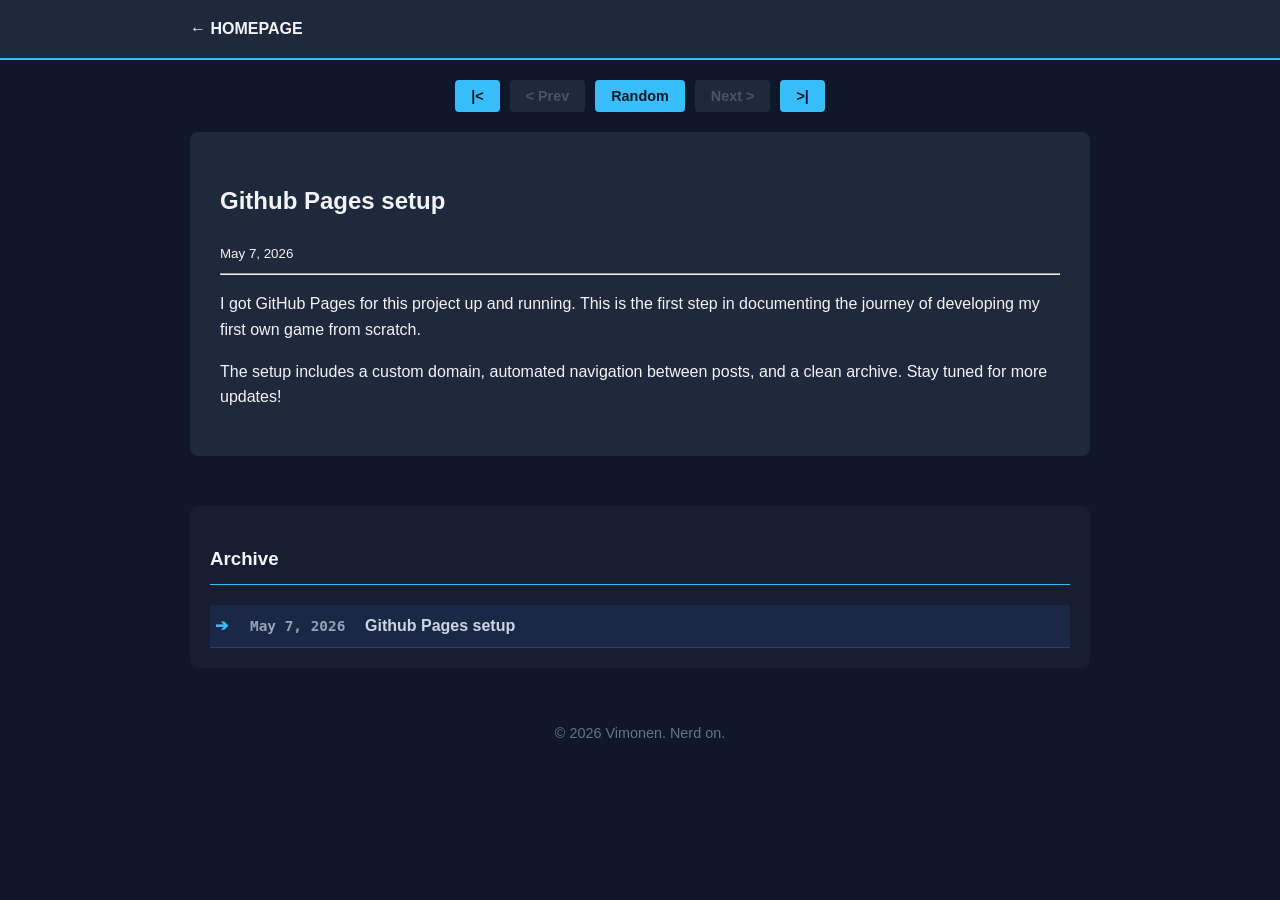
==== devlog/index.html @ f3e04bbf "Update index.html" ====
<!DOCTYPE html>
<html lang="fi">
<head>
    <meta charset="UTF-8">
    <meta name="viewport" content="width=device-width, initial-scale=1.0">
    <title>{Flight 3919} devlog</title>
    <link rel="stylesheet" href="../css/style.css">
</head>
<body>
    <nav>
        <div class="container">
            <a href="../index.html" class="logo">← HOMEPAGE</a>
        </div>
    </nav>

    <main class="container">
        <div class="devlog-nav"></div>

        <article class="devlog-post">
            <h1 id="post-title">Ladataan...</h1>
            <small id="post-date"></small>
            <hr>
            <div id="post-content">
                </div>
        </article>

        <section class="devlog-archive-inline">
            <h3>Archive</h3>
            <div id="inline-archive-list"></div>
        </section>
    </main>

    <footer>
        <div class="container">
            <p>&copy; 2026 Vimonen. Nerd on.</p>
        </div>
    </footer>

    <script src="posts.js"></script>
    <script src="nav.js"></script>
    <script>
        async function _lataa_sisalto() {
            const params = new URLSearchParams(window.location.search);
            let postId = params.get('id');
            
            // Valitaan postaus (uusin oletuksena)
            let postData = postId 
                ? devlogPosts.find(p => p.id === postId || p.path.endsWith(postId))
                : devlogPosts[devlogPosts.length - 1];

            if (postData) {
                document.getElementById('post-title').innerText = postData.title;
                document.getElementById('post-date').innerText = postData.date;
                
                try {
                    const response = await fetch(`content/${postData.path}.txt`);
                    if (!response.ok) throw new Error();
                    const text = await response.text();
                    document.getElementById('post-content').innerHTML = text;
                    
                    // Päivitetään arkisto ja nuoli
                    _paivita_inline_arkisto(postData.id || postData.path.split('/').pop());
                } catch (e) {
                    document.getElementById('post-content').innerText = "Sisältöä ei löytynyt.";
                }
            }
        }

        function _paivita_inline_arkisto(currentId) {
            const list = document.getElementById("inline-archive-list");
            if (!list) return;
            list.innerHTML = "";
            
            [...devlogPosts].reverse().forEach(post => {
                const id = post.id || post.path.split('/').pop();
                const isCurrent = id === currentId;
                
                const item = document.createElement("div");
                item.className = `archive-row ${isCurrent ? 'active' : ''}`;
                
                item.innerHTML = `
                    <span class="indicator">${isCurrent ? '➔' : ''}</span>
                    <span class="date">${post.date}</span>
                    <a href="index.html?id=${id}">${post.title}</a>
                `;
                list.appendChild(item);
            });
        }

        // Käynnistys
        _lataa_sisalto();
    </script>
</body>
</html>
---- css/style.css ----
/* Perusasetukset */
:root {
    --bg-color: #0f172a;
    --text-color: #f1f5f9;
    --accent-color: #38bdf8;
    --secondary-bg: #1e293b;
}

body {
    font-family: -apple-system, BlinkMacSystemFont, "Segoe UI", Roboto, sans-serif;
    background-color: var(--bg-color);
    color: var(--text-color);
    line-height: 1.6;
    margin: 0;
}

.container {
    max-width: 900px;
    margin: 0 auto;
    padding: 0 20px;
}

/* Navigointi */
nav {
    background: var(--secondary-bg);
    padding: 1rem 0;
    border-bottom: 2px solid var(--accent-color);
}

nav .container {
    display: flex;
    justify-content: space-between;
    align-items: center;
}

nav ul {
    list-style: none;
    display: flex;
    gap: 20px;
    margin: 0;
}

nav a {
    color: var(--text-color);
    text-decoration: none;
    font-weight: bold;
}

/* Header */
header {
    padding: 80px 0;
    text-align: center;
    background: linear-gradient(to bottom, var(--secondary-bg), var(--bg-color));
}

.btn {
    display: inline-block;
    padding: 12px 24px;
    border-radius: 6px;
    text-decoration: none;
    font-weight: bold;
    transition: transform 0.2s;
}

.btn.primary {
    background-color: var(--accent-color);
    color: var(--bg-color);
}

.btn:hover {
    transform: translateY(-2px);
}

/* Footer */
footer {
    text-align: center;
    padding: 40px 0;
    font-size: 0.9rem;
    color: #64748b;
}

.devlog-nav {
    display: flex;
    justify-content: center;
    gap: 10px;
    margin: 20px 0;
    flex-wrap: wrap;
}

.devlog-nav button {
    background-color: #38bdf8; /* Sama sininen kuin painikkeessasi */
    color: #0f172a;
    border: none;
    padding: 8px 16px;
    border-radius: 4px;
    cursor: pointer;
    font-weight: bold;
    font-size: 0.9rem;
    transition: background-color 0.2s;
}

.devlog-nav button:hover {
    background-color: #7dd3fc;
}

.devlog-nav button:disabled {
    background-color: #1e293b;
    color: #475569;
    cursor: not-allowed;
}

.devlog-post {
    background-color: #1e293b;
    padding: 30px;
    border-radius: 8px;
    margin-bottom: 40px;
}

.devlog-archive-inline {
    margin-top: 50px;
    padding: 20px;
    background: rgba(255, 255, 255, 0.03);
    border-radius: 8px;
}

.devlog-archive-inline h3 {
    border-bottom: 1px solid var(--accent-color);
    padding-bottom: 10px;
    margin-bottom: 20px;
}

.archive-row {
    display: flex;
    gap: 15px;
    padding: 8px 5px;
    border-bottom: 1px solid rgba(255, 255, 255, 0.1);
    align-items: center;
}

.archive-row.active {
    background: rgba(59, 130, 246, 0.1); /* Kevyt korostusväri */
    font-weight: bold;
}

.archive-row .indicator {
    width: 20px;
    color: var(--accent-color);
    font-weight: bold;
}

.archive-row .date {
    font-family: monospace;
    font-size: 0.9rem;
    color: #94a3b8;
    min-width: 100px;
}

.archive-row a {
    text-decoration: none;
    color: #cbd5e1;
}

.archive-row a:hover {
    color: var(--accent-color);
}
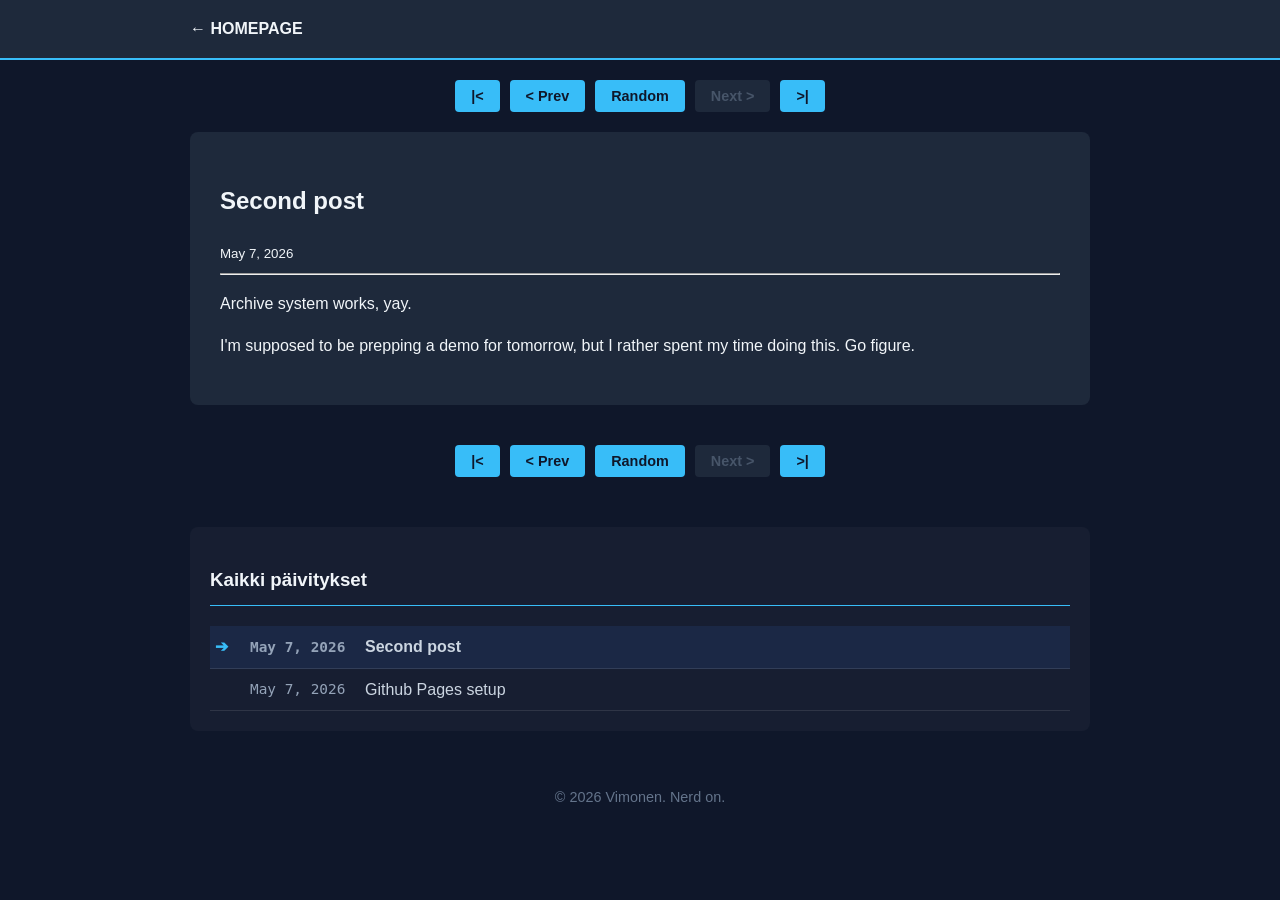
==== commit 297f96a0: "Update index.html" ====
--- a/devlog/index.html
+++ b/devlog/index.html
@@ -3,7 +3,7 @@
 <head>
     <meta charset="UTF-8">
     <meta name="viewport" content="width=device-width, initial-scale=1.0">
-    <title>{Flight 3919} devlog</title>
+    <title>Devlog - Vimonen</title>
     <link rel="stylesheet" href="../css/style.css">
 </head>
 <body>
@@ -24,8 +24,10 @@
                 </div>
         </article>
 
+        <div class="devlog-nav"></div>
+
         <section class="devlog-archive-inline">
-            <h3>Archive</h3>
+            <h3>Kaikki päivitykset</h3>
             <div id="inline-archive-list"></div>
         </section>
     </main>
@@ -40,15 +42,19 @@
     <script src="nav.js"></script>
     <script>
         async function _lataa_sisalto() {
+            /**
+             * Hakee postauksen tiedot URL-parametrin perusteella ja päivittää DOM-elementit.
+             */
             const params = new URLSearchParams(window.location.search);
             let postId = params.get('id');
             
-            // Valitaan postaus (uusin oletuksena)
             let postData = postId 
                 ? devlogPosts.find(p => p.id === postId || p.path.endsWith(postId))
                 : devlogPosts[devlogPosts.length - 1];
 
             if (postData) {
+                const tunnus = postData.id || postData.path.split('/').pop();
+                
                 document.getElementById('post-title').innerText = postData.title;
                 document.getElementById('post-date').innerText = postData.date;
                 
@@ -56,30 +62,35 @@
                     const response = await fetch(`content/${postData.path}.txt`);
                     if (!response.ok) throw new Error();
                     const text = await response.text();
+                    
                     document.getElementById('post-content').innerHTML = text;
                     
-                    // Päivitetään arkisto ja nuoli
-                    _paivita_inline_arkisto(postData.id || postData.path.split('/').pop());
+                    // Päivitetään muut komponentit vasta kun sisältö on ladattu
+                    _paivita_navigointi(devlogPosts, tunnus);
+                    _paivita_inline_arkisto(tunnus);
                 } catch (e) {
-                    document.getElementById('post-content').innerText = "Sisältöä ei löytynyt.";
+                    document.getElementById('post-content').innerText = "Virhe: Sisältöä ei löytynyt.";
                 }
             }
         }
 
-        function _paivita_inline_arkisto(currentId) {
+        function _paivita_inline_arkisto(nykyinenId) {
+            /**
+             * Rakentaa arkistolistan ja korostaa aktiivisen postauksen.
+             */
             const list = document.getElementById("inline-archive-list");
             if (!list) return;
             list.innerHTML = "";
             
             [...devlogPosts].reverse().forEach(post => {
                 const id = post.id || post.path.split('/').pop();
-                const isCurrent = id === currentId;
+                const onNykyinen = id === nykyinenId;
                 
                 const item = document.createElement("div");
-                item.className = `archive-row ${isCurrent ? 'active' : ''}`;
+                item.className = `archive-row ${onNykyinen ? 'active' : ''}`;
                 
                 item.innerHTML = `
-                    <span class="indicator">${isCurrent ? '➔' : ''}</span>
+                    <span class="indicator">${onNykyinen ? '➔' : ''}</span>
                     <span class="date">${post.date}</span>
                     <a href="index.html?id=${id}">${post.title}</a>
                 `;
@@ -87,7 +98,6 @@
             });
         }
 
-        // Käynnistys
         _lataa_sisalto();
     </script>
 </body>
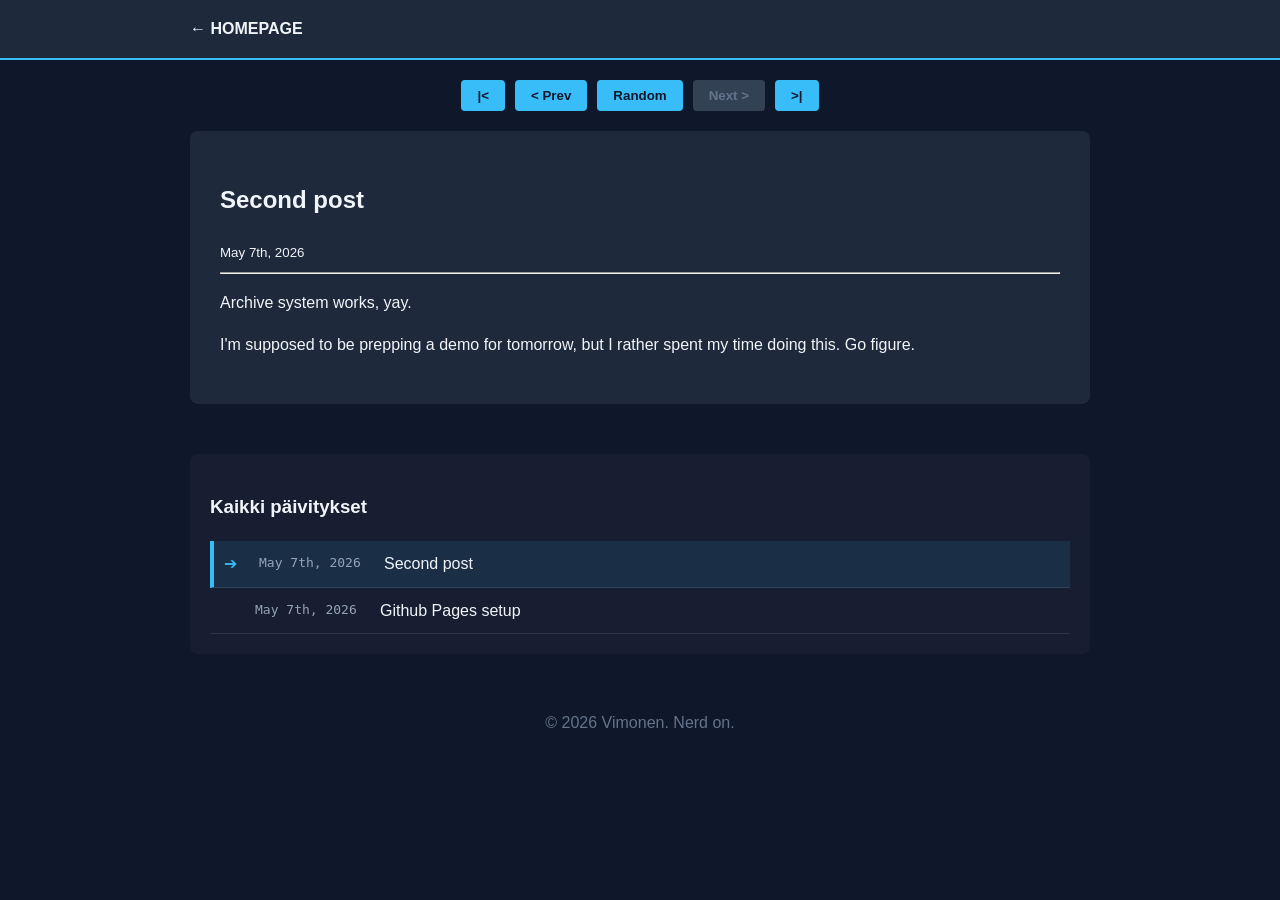
==== commit 18a4cb27: "Update index.html" ====
--- a/devlog/index.html
+++ b/devlog/index.html
@@ -23,8 +23,6 @@
             <div id="post-content">
                 </div>
         </article>
-
-        <div class="devlog-nav"></div>
 
         <section class="devlog-archive-inline">
             <h3>Kaikki päivitykset</h3>
--- a/css/style.css
+++ b/css/style.css
@@ -33,52 +33,13 @@
     align-items: center;
 }
 
-nav ul {
-    list-style: none;
-    display: flex;
-    gap: 20px;
-    margin: 0;
-}
-
-nav a {
+.logo {
     color: var(--text-color);
     text-decoration: none;
     font-weight: bold;
 }
 
-/* Header */
-header {
-    padding: 80px 0;
-    text-align: center;
-    background: linear-gradient(to bottom, var(--secondary-bg), var(--bg-color));
-}
-
-.btn {
-    display: inline-block;
-    padding: 12px 24px;
-    border-radius: 6px;
-    text-decoration: none;
-    font-weight: bold;
-    transition: transform 0.2s;
-}
-
-.btn.primary {
-    background-color: var(--accent-color);
-    color: var(--bg-color);
-}
-
-.btn:hover {
-    transform: translateY(-2px);
-}
-
-/* Footer */
-footer {
-    text-align: center;
-    padding: 40px 0;
-    font-size: 0.9rem;
-    color: #64748b;
-}
-
+/* Devlog-spesifit */
 .devlog-nav {
     display: flex;
     justify-content: center;
@@ -88,34 +49,29 @@
 }
 
 .devlog-nav button {
-    background-color: #38bdf8; /* Sama sininen kuin painikkeessasi */
-    color: #0f172a;
+    background-color: var(--accent-color);
+    color: var(--bg-color);
     border: none;
     padding: 8px 16px;
     border-radius: 4px;
     cursor: pointer;
     font-weight: bold;
-    font-size: 0.9rem;
-    transition: background-color 0.2s;
-}
-
-.devlog-nav button:hover {
-    background-color: #7dd3fc;
 }
 
 .devlog-nav button:disabled {
-    background-color: #1e293b;
-    color: #475569;
+    background-color: #334155;
+    color: #64748b;
     cursor: not-allowed;
 }
 
 .devlog-post {
-    background-color: #1e293b;
+    background-color: var(--secondary-bg);
     padding: 30px;
     border-radius: 8px;
     margin-bottom: 40px;
 }
 
+/* Inline Archive */
 .devlog-archive-inline {
     margin-top: 50px;
     padding: 20px;
@@ -123,43 +79,41 @@
     border-radius: 8px;
 }
 
-.devlog-archive-inline h3 {
-    border-bottom: 1px solid var(--accent-color);
-    padding-bottom: 10px;
-    margin-bottom: 20px;
-}
-
 .archive-row {
     display: flex;
     gap: 15px;
-    padding: 8px 5px;
+    padding: 10px;
     border-bottom: 1px solid rgba(255, 255, 255, 0.1);
     align-items: center;
 }
 
 .archive-row.active {
-    background: rgba(59, 130, 246, 0.1); /* Kevyt korostusväri */
-    font-weight: bold;
+    background: rgba(56, 189, 248, 0.1);
+    border-left: 4px solid var(--accent-color);
 }
 
 .archive-row .indicator {
     width: 20px;
     color: var(--accent-color);
-    font-weight: bold;
 }
 
 .archive-row .date {
     font-family: monospace;
-    font-size: 0.9rem;
     color: #94a3b8;
-    min-width: 100px;
+    min-width: 110px;
 }
 
 .archive-row a {
+    color: var(--text-color);
     text-decoration: none;
-    color: #cbd5e1;
 }
 
 .archive-row a:hover {
     color: var(--accent-color);
 }
+
+footer {
+    text-align: center;
+    padding: 40px 0;
+    color: #64748b;
+}
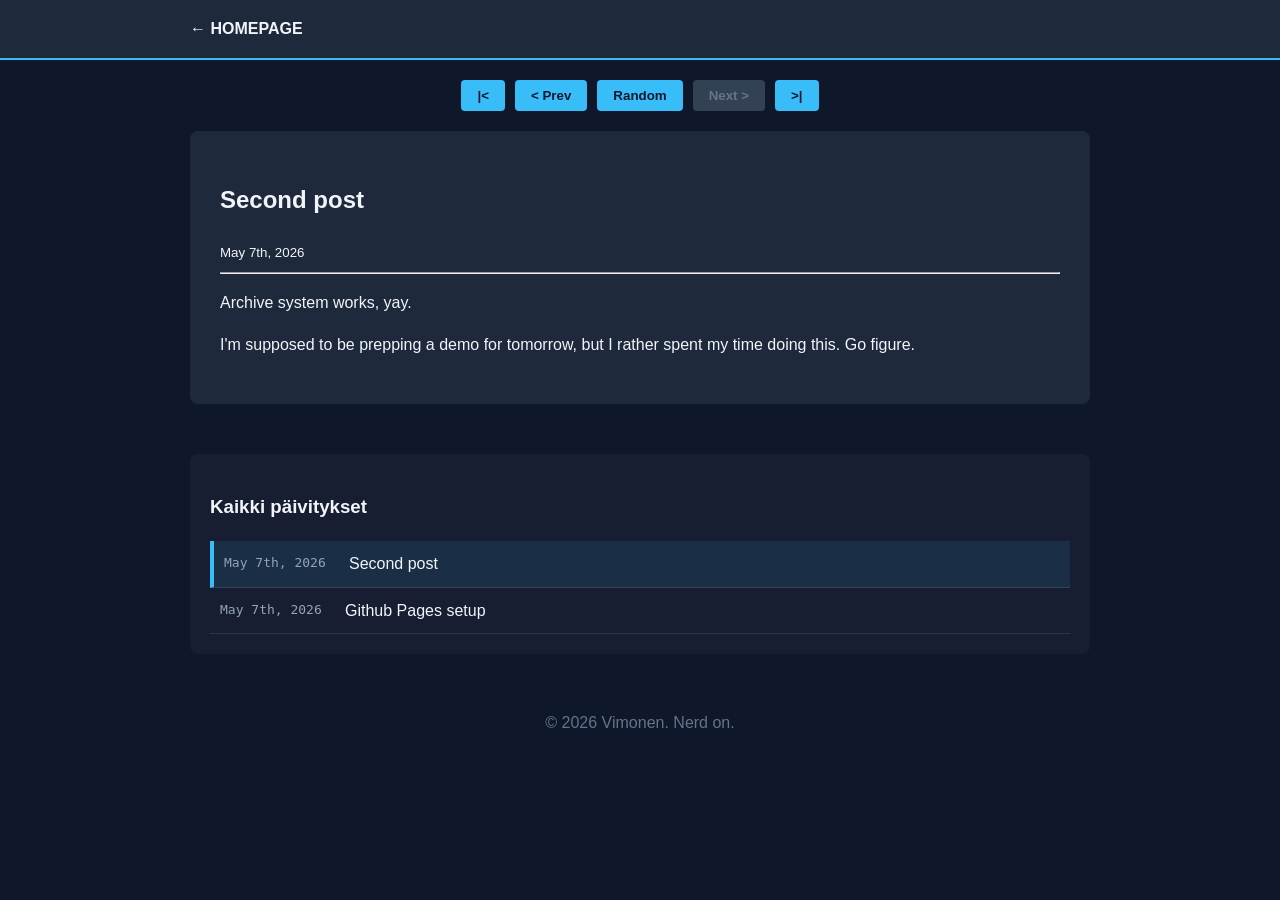
==== commit a98acd1e: "Update index.html" ====
--- a/devlog/index.html
+++ b/devlog/index.html
@@ -88,7 +88,6 @@
                 item.className = `archive-row ${onNykyinen ? 'active' : ''}`;
                 
                 item.innerHTML = `
-                    <span class="indicator">${onNykyinen ? '➔' : ''}</span>
                     <span class="date">${post.date}</span>
                     <a href="index.html?id=${id}">${post.title}</a>
                 `;
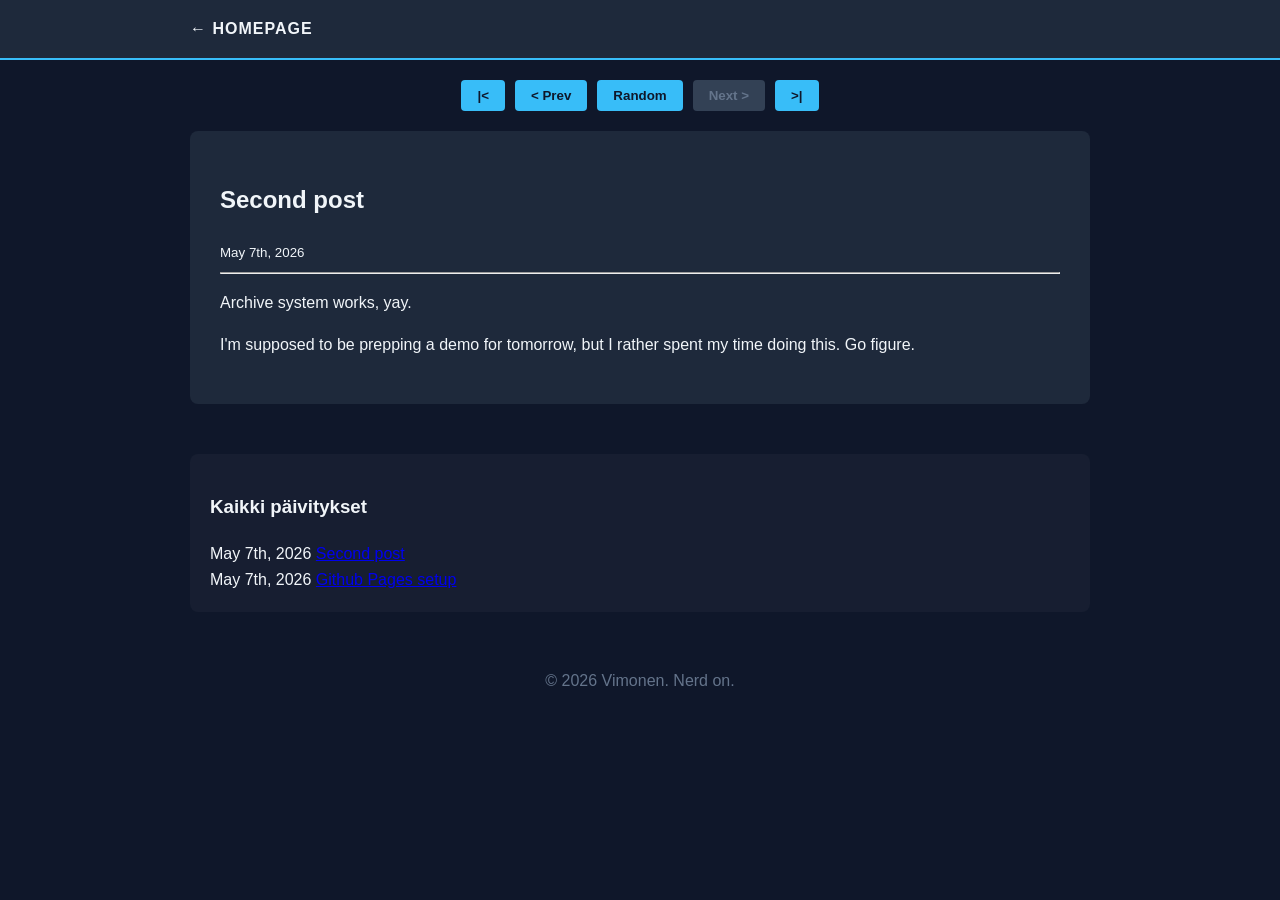
==== commit a379b9bb: "Update index.html" ====
--- a/devlog/index.html
+++ b/devlog/index.html
@@ -84,9 +84,7 @@
                 const id = post.id || post.path.split('/').pop();
                 const onNykyinen = id === nykyinenId;
                 
-                const item = document.createElement("div");
-                item.className = `archive-row ${onNykyinen ? 'active' : ''}`;
-                
+                const item = document.createElement("div");                
                 item.innerHTML = `
                     <span class="date">${post.date}</span>
                     <a href="index.html?id=${id}">${post.title}</a>
--- a/css/style.css
+++ b/css/style.css
@@ -37,6 +37,25 @@
     color: var(--text-color);
     text-decoration: none;
     font-weight: bold;
+    text-transform: uppercase;
+    letter-spacing: 1px;
+}
+
+/* Painikkeet ja linkit */
+.btn-primary {
+    display: inline-block;
+    background-color: var(--accent-color);
+    color: var(--bg-color);
+    padding: 12px 24px;
+    border-radius: 6px;
+    text-decoration: none;
+    font-weight: bold;
+    transition: transform 0.2s ease, background-color 0.2s ease;
+}
+
+.btn-primary:hover {
+    background-color: #7dd3fc;
+    transform: translateY(-2px);
 }
 
 /* Devlog-spesifit */
@@ -117,3 +136,9 @@
     padding: 40px 0;
     color: #64748b;
 }
+
+/* Keskittää painikkeen aloitussivulla */
+.main-homepage {
+    text-align: center;
+    margin-top: 40px;
+}
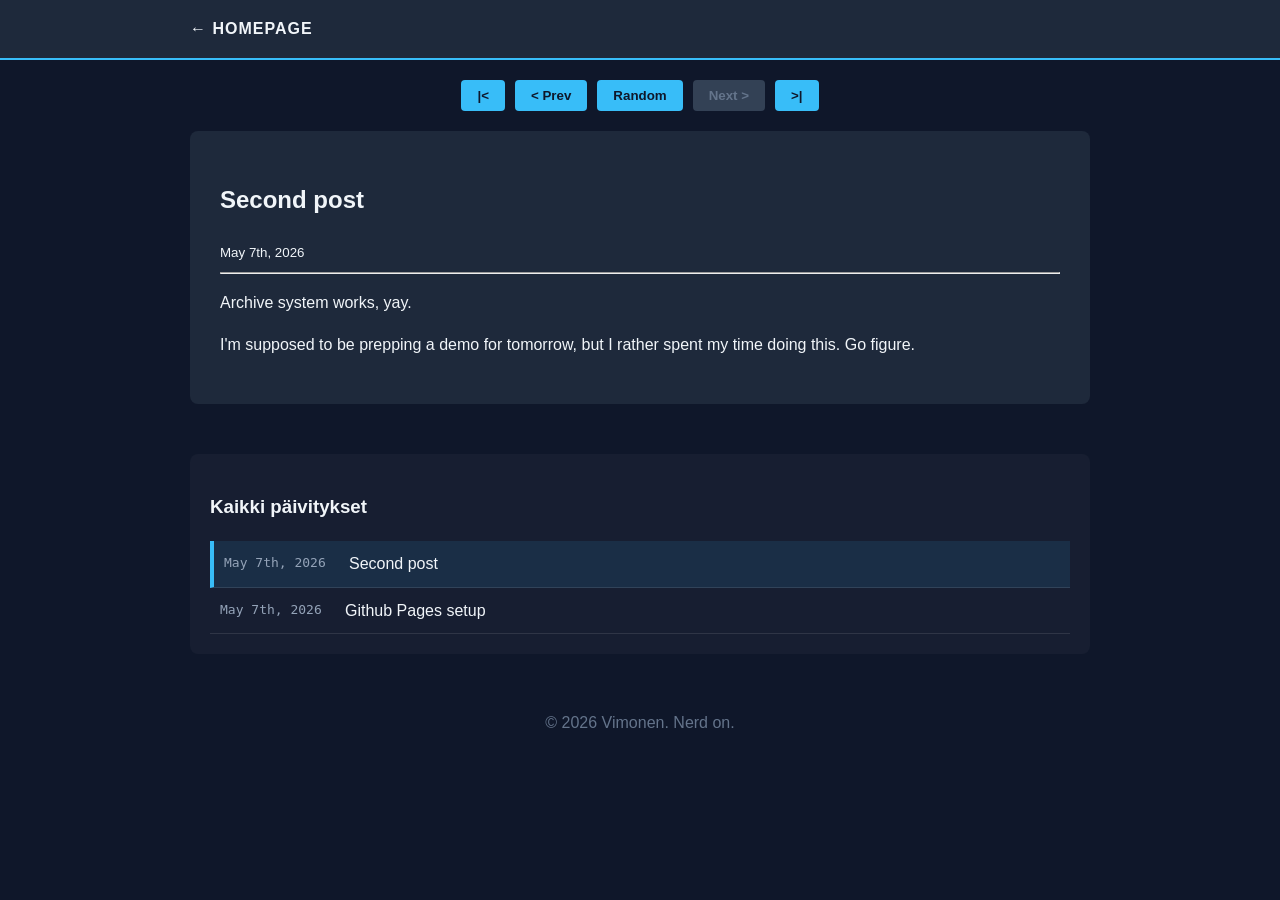
==== commit b78a6209: "Update index.html" ====
--- a/devlog/index.html
+++ b/devlog/index.html
@@ -84,7 +84,8 @@
                 const id = post.id || post.path.split('/').pop();
                 const onNykyinen = id === nykyinenId;
                 
-                const item = document.createElement("div");                
+                const item = document.createElement("div");
+                item.className = `archive-row ${onNykyinen ? 'active' : ''}`;
                 item.innerHTML = `
                     <span class="date">${post.date}</span>
                     <a href="index.html?id=${id}">${post.title}</a>
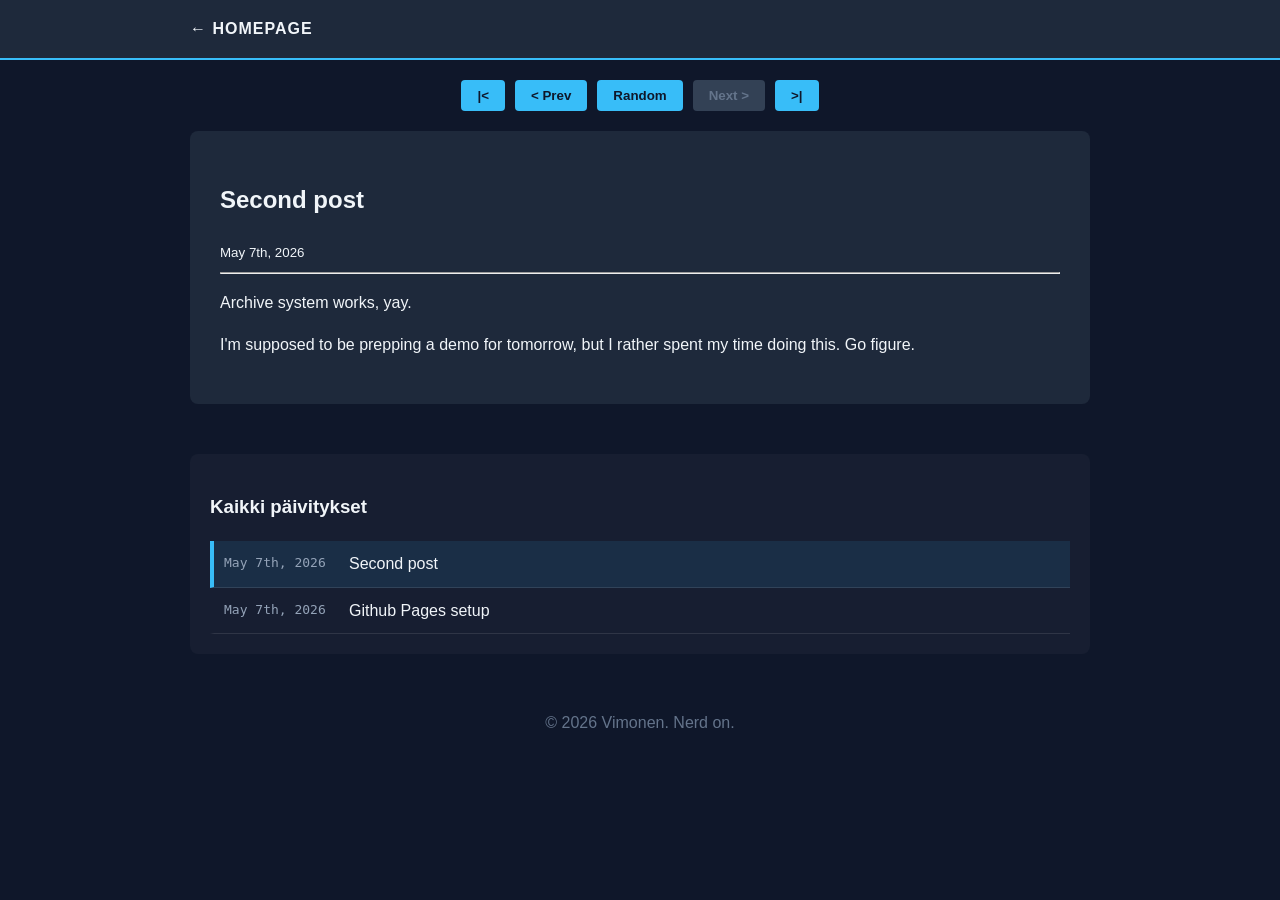
==== commit 16a73573: "Update index.html" ====
--- a/devlog/index.html
+++ b/devlog/index.html
@@ -20,8 +20,7 @@
             <h1 id="post-title">Ladataan...</h1>
             <small id="post-date"></small>
             <hr>
-            <div id="post-content">
-                </div>
+            <div id="post-content"></div>
         </article>
 
         <section class="devlog-archive-inline">
@@ -63,7 +62,6 @@
                     
                     document.getElementById('post-content').innerHTML = text;
                     
-                    // Päivitetään muut komponentit vasta kun sisältö on ladattu
                     _paivita_navigointi(devlogPosts, tunnus);
                     _paivita_inline_arkisto(tunnus);
                 } catch (e) {
@@ -74,7 +72,7 @@
 
         function _paivita_inline_arkisto(nykyinenId) {
             /**
-             * Rakentaa arkistolistan ja korostaa aktiivisen postauksen.
+             * Rakentaa arkistolistan ja korostaa aktiivisen postauksen ilman tekstin hyppimistä.
              */
             const list = document.getElementById("inline-archive-list");
             if (!list) return;
--- a/css/style.css
+++ b/css/style.css
@@ -104,16 +104,14 @@
     padding: 10px;
     border-bottom: 1px solid rgba(255, 255, 255, 0.1);
     align-items: center;
+    /* Korjaus: Varataan tila reunukselle jo valmiiksi */
+    border-left: 4px solid transparent;
+    transition: background-color 0.2s ease, border-color 0.2s ease;
 }
 
 .archive-row.active {
     background: rgba(56, 189, 248, 0.1);
     border-left: 4px solid var(--accent-color);
-}
-
-.archive-row .indicator {
-    width: 20px;
-    color: var(--accent-color);
 }
 
 .archive-row .date {
@@ -125,6 +123,7 @@
 .archive-row a {
     color: var(--text-color);
     text-decoration: none;
+    flex-grow: 1;
 }
 
 .archive-row a:hover {
@@ -137,7 +136,6 @@
     color: #64748b;
 }
 
-/* Keskittää painikkeen aloitussivulla */
 .main-homepage {
     text-align: center;
     margin-top: 40px;
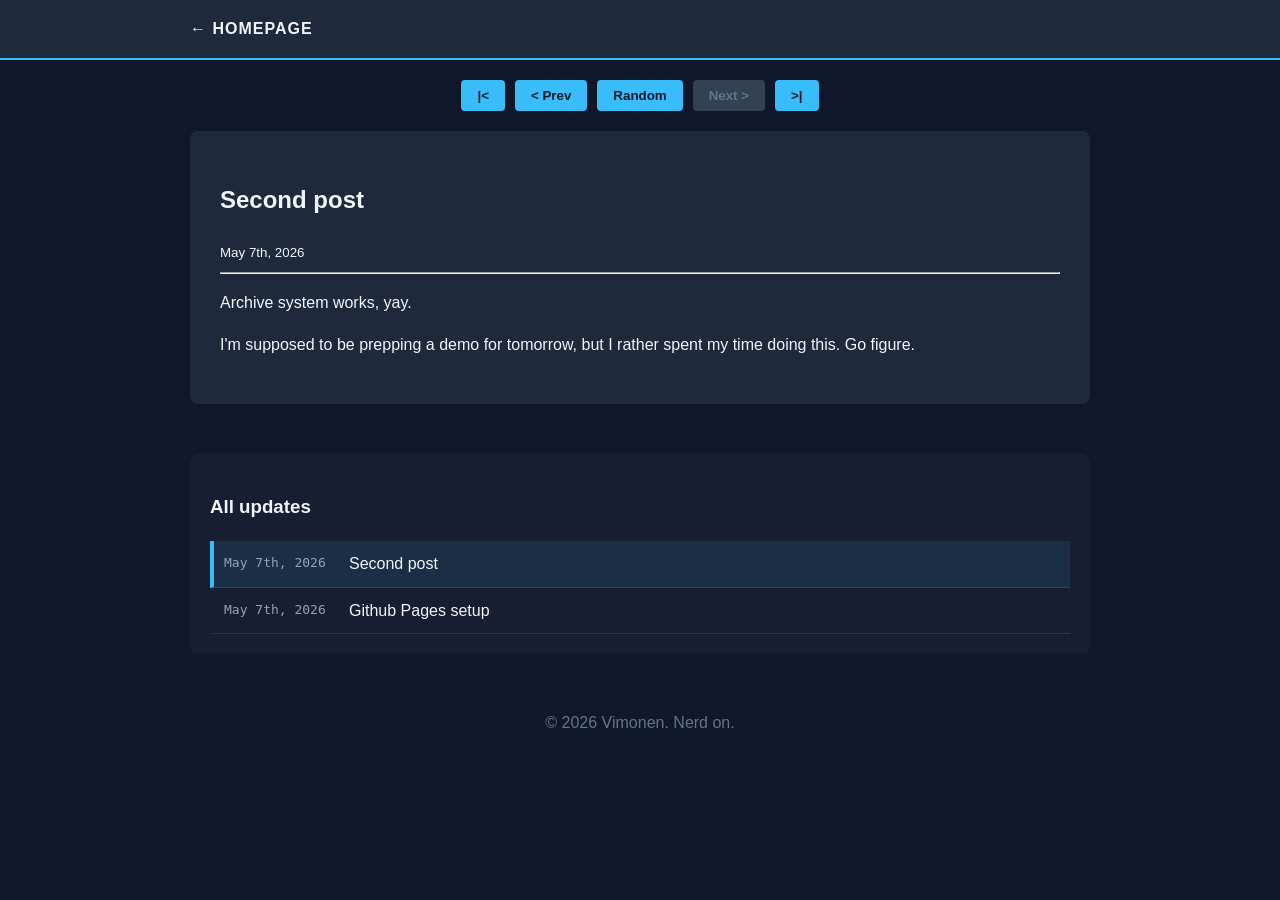
==== commit 7116800b: "Update index.html" ====
--- a/devlog/index.html
+++ b/devlog/index.html
@@ -3,7 +3,7 @@
 <head>
     <meta charset="UTF-8">
     <meta name="viewport" content="width=device-width, initial-scale=1.0">
-    <title>Devlog - Vimonen</title>
+    <title>Vimonen: Devlog</title>
     <link rel="stylesheet" href="../css/style.css">
 </head>
 <body>
@@ -24,7 +24,7 @@
         </article>
 
         <section class="devlog-archive-inline">
-            <h3>Kaikki päivitykset</h3>
+            <h3>All updates</h3>
             <div id="inline-archive-list"></div>
         </section>
     </main>
